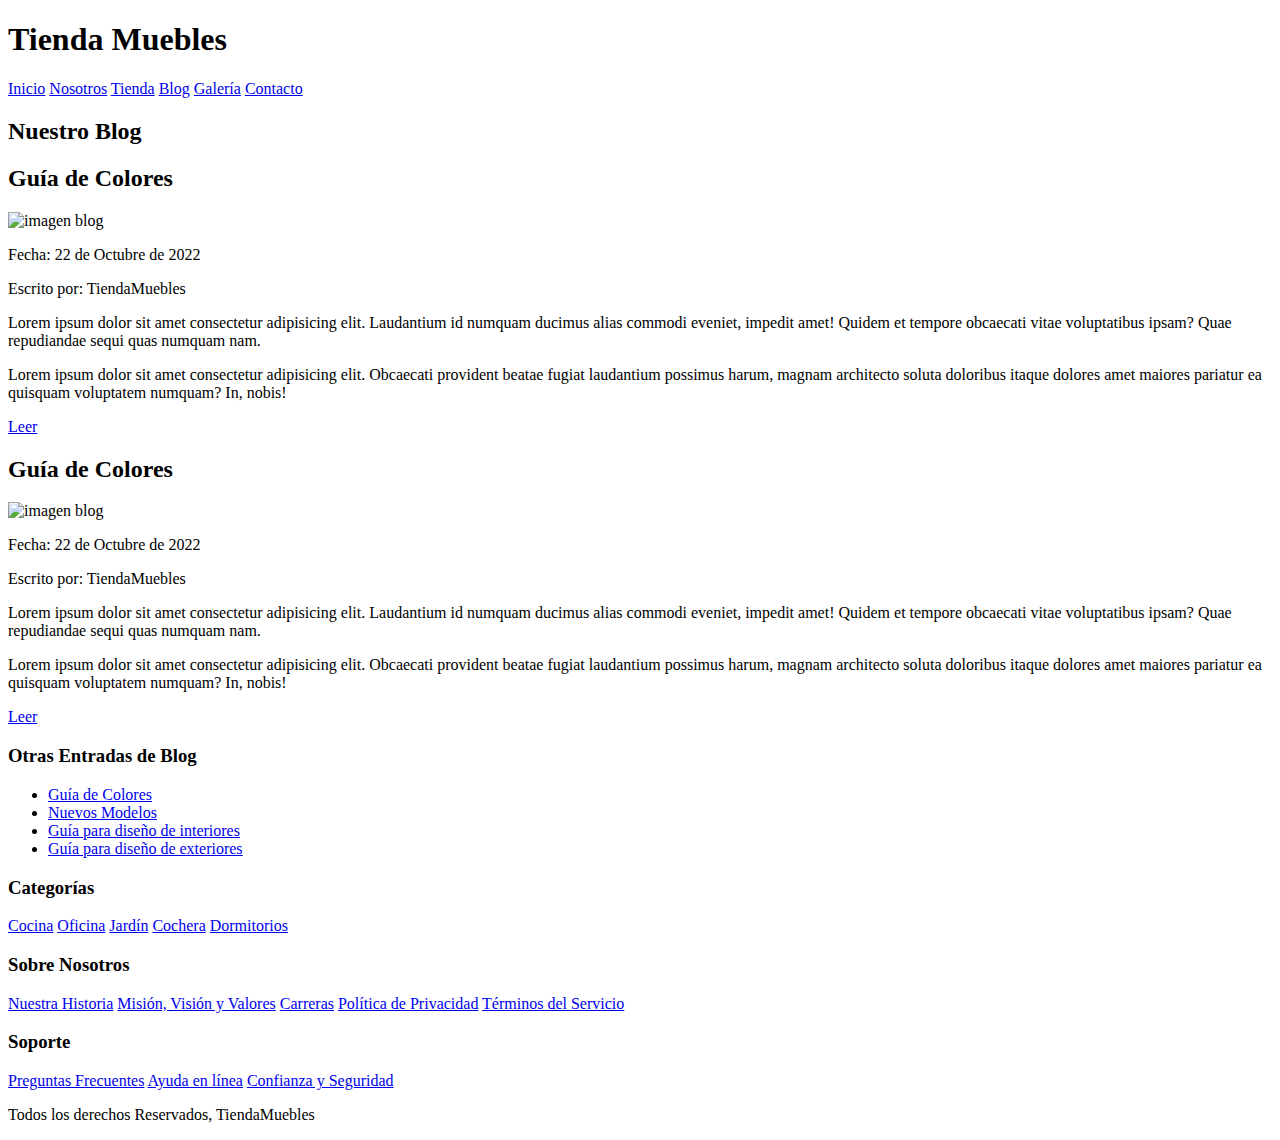
==== blog.html @ 1110c326 "HTML" ====
<!DOCTYPE html>
<html lang="es">
<head>
    <meta charset="UTF-8">
    <meta http-equiv="X-UA-Compatible" content="IE=edge">
    <meta name="viewport" content="width=device-width, initial-scale=1.0">
    <title>Ecommerce - Blog</title>
    <link rel="stylesheet" href="css/normalize.css">
    <link rel="preconnect" href="https://fonts.googleapis.com">
<link rel="preconnect" href="https://fonts.gstatic.com" crossorigin>
<link href="https://fonts.googleapis.com/css2?family=Playfair+Display:wght@700&family=Raleway:wght@400;700;900&display=swap" rel="stylesheet">
    <link rel="stylesheet" href="css/style.css">
</head>
<body>
    <header>
        <h1 class="nombre-sitio">Tienda <span> Muebles </span></h1>
    </header>
    
    <div class="contenedor-navegacion">
        <nav class="nav-principal contenedor">
            <a href="index.html">Inicio</a>
            <a href="nosotros.html">Nosotros</a>
            <a href="tienda.html">Tienda</a>
            <a class="active" href="blog.html">Blog</a>
            <a href="galeria.html">Galería</a>
            <a href="contacto.html">Contacto</a>
        </nav>
    </div>

    
    <main class="contenido-principal contenedor ">
        <h2 class="text-center">Nuestro Blog</h2>
        
        <section class="contenedor-blog">
            <div class="blog">
                <article class="entrada">
                    <h2>Guía de Colores</h2>

                    <div class="imagen">
                        <img src="img/nosotros.jpg" alt="imagen blog">
                    </div>

                    <div class="contenido-blog">
                        <div class="entrada-meta">
                            <p>Fecha: <span>22 de Octubre de 2022</span> </p>
                            <p>Escrito por: <span>TiendaMuebles</span> </p>
                        </div>

                        <div class="entrada-blog">
                            <p>Lorem ipsum dolor sit amet consectetur adipisicing elit. Laudantium id numquam ducimus alias commodi eveniet, impedit amet! Quidem et tempore obcaecati vitae voluptatibus ipsam? Quae repudiandae sequi quas numquam nam.</p>

                            <p>Lorem ipsum dolor sit amet consectetur adipisicing elit. Obcaecati provident beatae fugiat laudantium possimus harum, magnam architecto soluta doloribus itaque dolores amet maiores pariatur ea quisquam voluptatem numquam? In, nobis!</p>
                        </div>
                        <a href="entrada.html" class="btn max-width-30">Leer</a>
                    
                    </div>

                  
                </article>

                <article class="entrada">
                    <h2>Guía de Colores</h2>

                    <div class="imagen">
                        <img src="img/nosotros.jpg" alt="imagen blog">
                    </div>

                    <div class="contenido-blog">
                        <div class="entrada-meta">
                            <p>Fecha: <span>22 de Octubre de 2022</span> </p>
                            <p>Escrito por: <span>TiendaMuebles</span> </p>
                        </div>

                        <div class="entrada-blog">
                            <p>Lorem ipsum dolor sit amet consectetur adipisicing elit. Laudantium id numquam ducimus alias commodi eveniet, impedit amet! Quidem et tempore obcaecati vitae voluptatibus ipsam? Quae repudiandae sequi quas numquam nam.</p>

                            <p>Lorem ipsum dolor sit amet consectetur adipisicing elit. Obcaecati provident beatae fugiat laudantium possimus harum, magnam architecto soluta doloribus itaque dolores amet maiores pariatur ea quisquam voluptatem numquam? In, nobis!</p>
                        </div>

                        <a href="entrada.html" class="btn max-width-30">Leer</a>
                    </div>

                    
                    
                </article>
            </div>

            <aside>
                <h3>Otras Entradas de Blog</h3>
                <ul>
                    <li>
                        <a href="entrada.html">Guía de Colores</a>
                    </li>
                    <li>
                        <a href="entrada.html">Nuevos Modelos</a>
                    </li>
                    <li>
                        <a href="entrada.html">Guía para diseño de interiores</a>
                    </li>
                    <li>
                        <a href="entrada.html">Guía para diseño de exteriores</a>
                    </li>
                </ul>
            </aside>
        </section>
    </main>




    <footer class="site-footer">
        <div class="grid-footer contenedor">
            <div>
                <h3>Categorías</h3>

                <nav class="footer-menu">
                    <a href="#">Cocina</a>
                    <a href="#">Oficina</a>
                    <a href="#">Jardín</a>
                    <a href="#">Cochera</a>
                    <a href="#">Dormitorios</a>
                </nav>
            </div>

            <div>
                <h3>Sobre Nosotros</h3>
                <nav class="footer-menu">
                    <a href="#">Nuestra Historia</a>
                    <a href="#">Misión, Visión y Valores</a>
                    <a href="#">Carreras</a>
                    <a href="#">Política de Privacidad</a>
                    <a href="#">Términos del Servicio</a>
                </nav>
            </div>

            <div>
                <h3>Soporte</h3>
                <nav class="footer-menu">
                    <a href="#">Preguntas Frecuentes</a>
                    <a href="#">Ayuda en línea</a>
                    <a href="#">Confianza y Seguridad</a>
                </nav>
            </div>

        </div>

        <p class="copyright">Todos los derechos Reservados, TiendaMuebles</p>
    </footer>

</body>
</html>
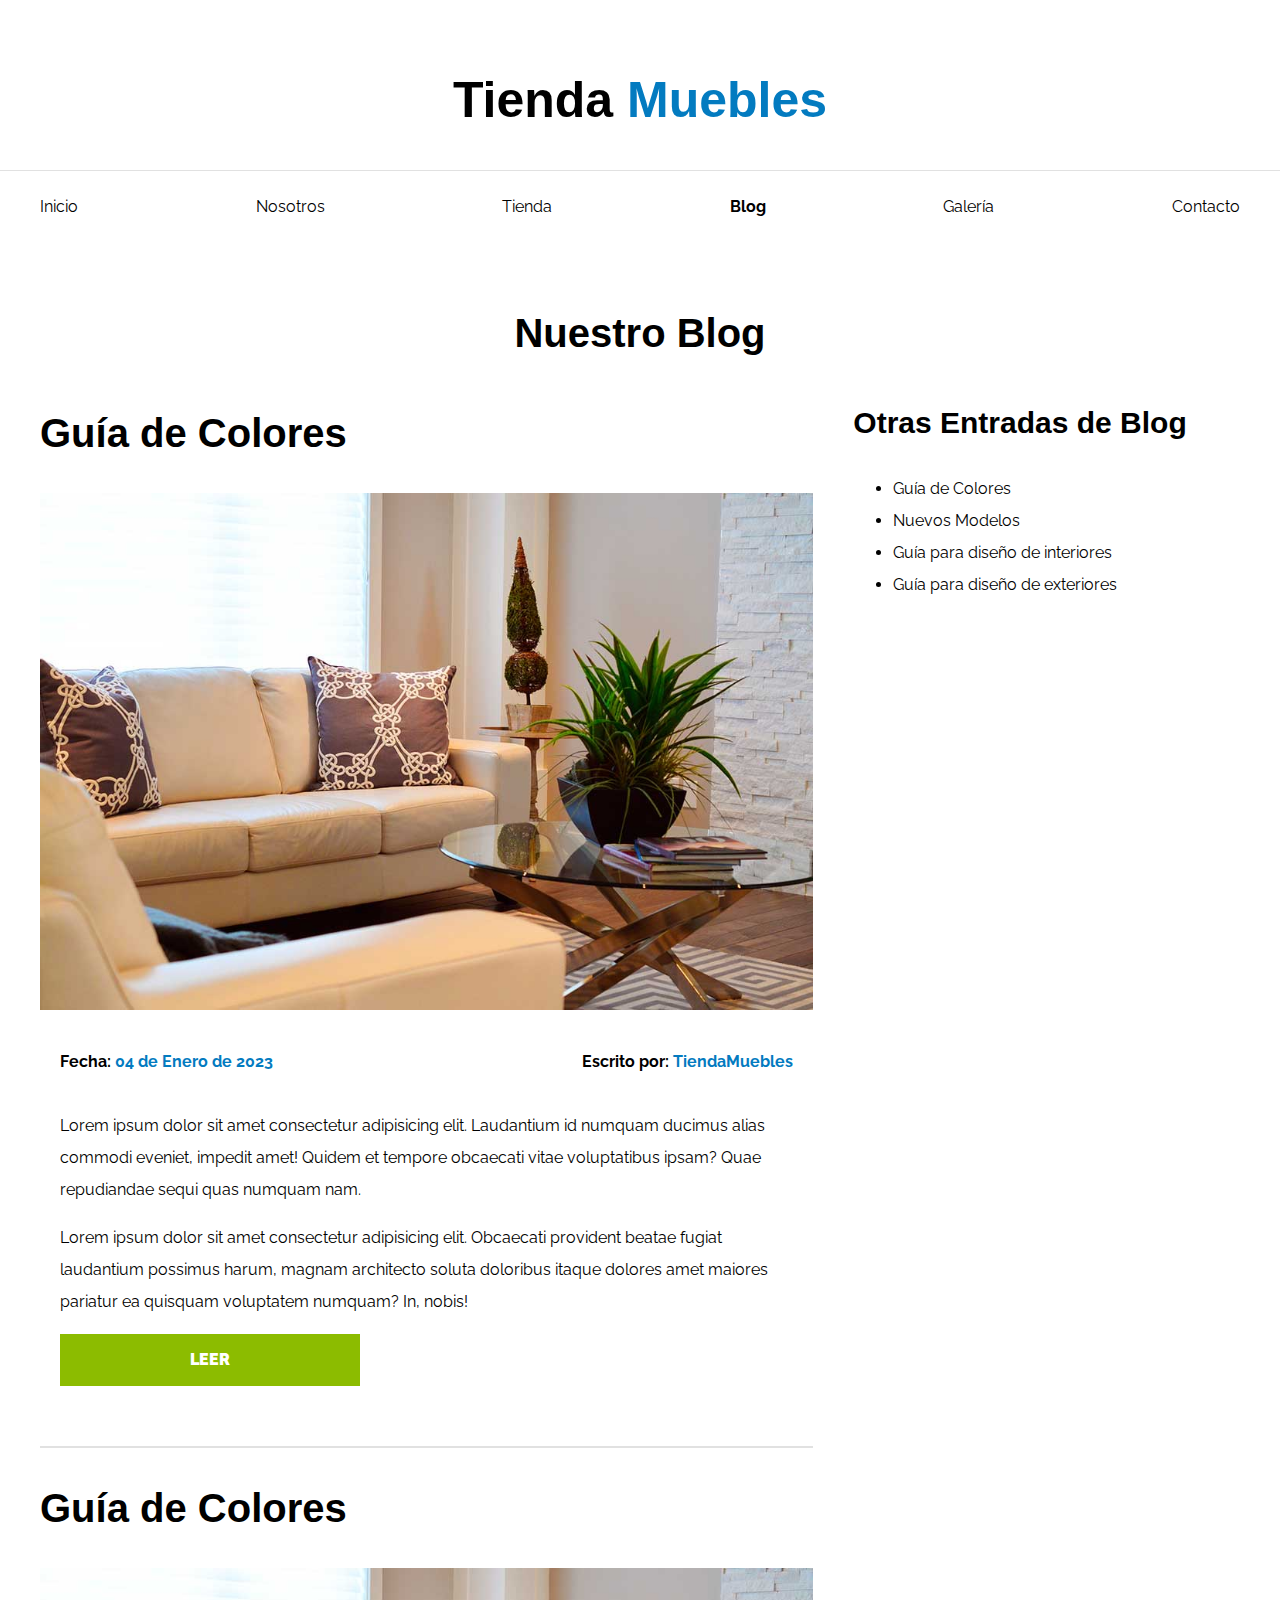
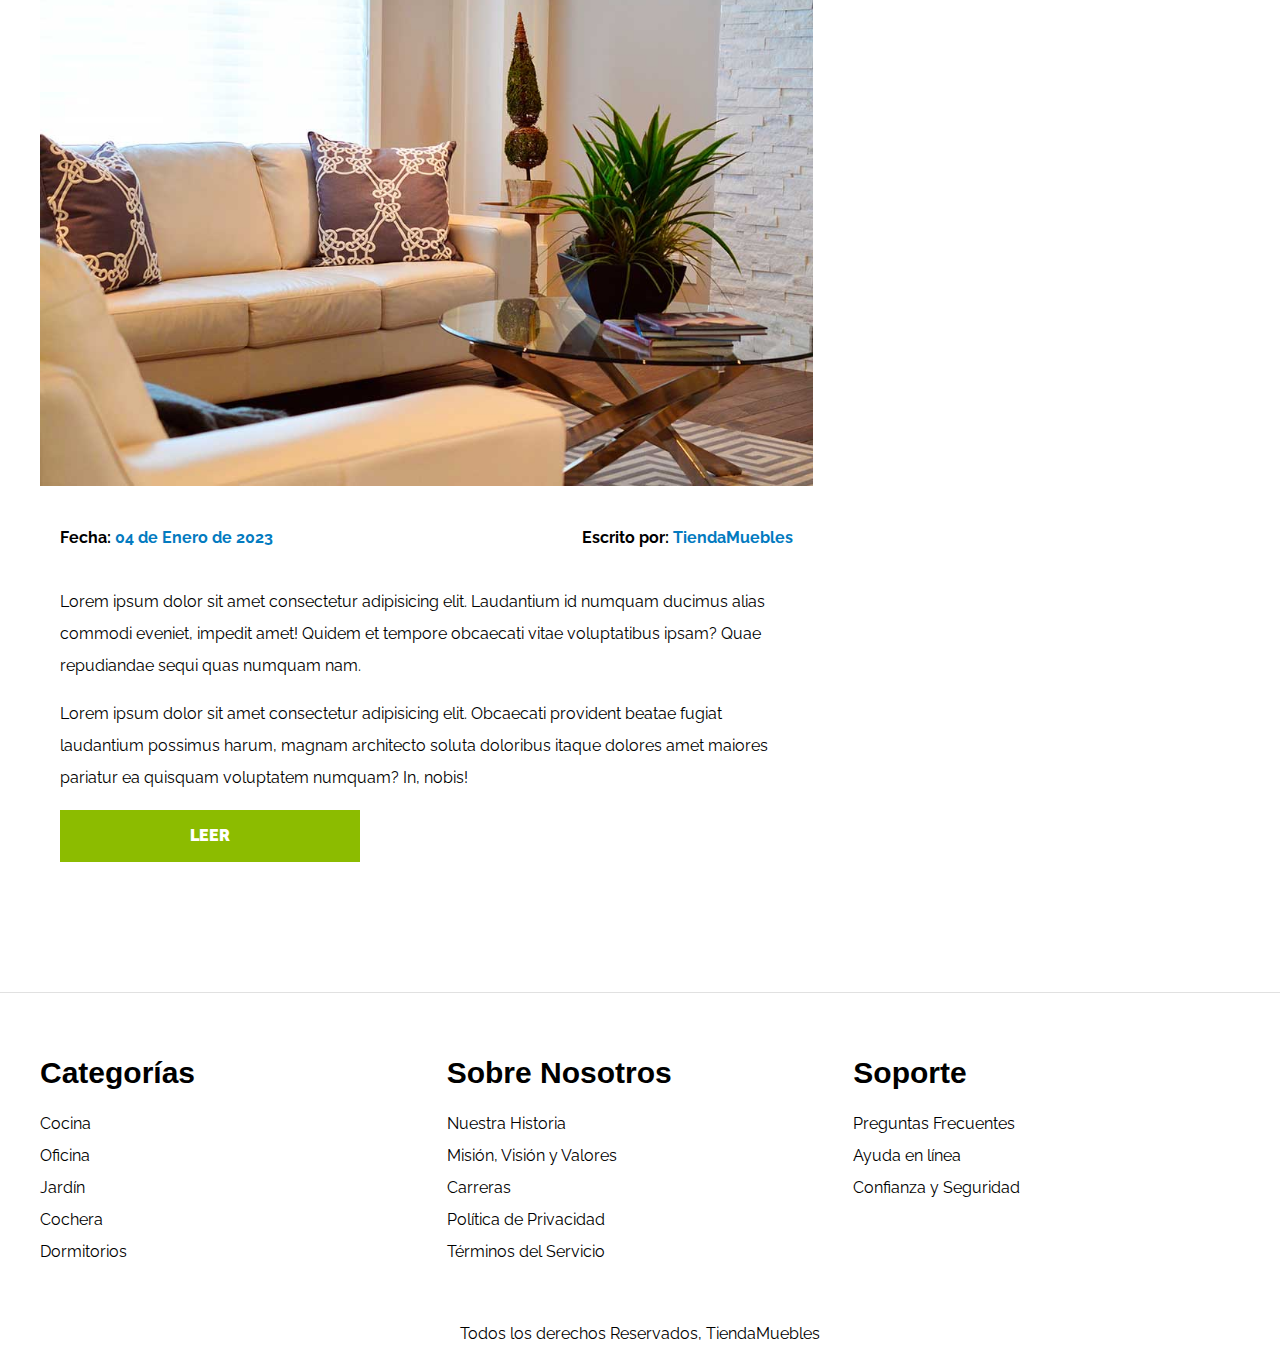
==== commit 57cdac4b: "HTML" ====
--- a/blog.html
+++ b/blog.html
@@ -42,7 +42,7 @@
 
                     <div class="contenido-blog">
                         <div class="entrada-meta">
-                            <p>Fecha: <span>22 de Octubre de 2022</span> </p>
+                            <p>Fecha: <span>04 de Enero de 2023</span> </p>
                             <p>Escrito por: <span>TiendaMuebles</span> </p>
                         </div>
 
@@ -67,7 +67,7 @@
 
                     <div class="contenido-blog">
                         <div class="entrada-meta">
-                            <p>Fecha: <span>22 de Octubre de 2022</span> </p>
+                            <p>Fecha: <span>04 de Enero de 2023</span> </p>
                             <p>Escrito por: <span>TiendaMuebles</span> </p>
                         </div>
 
--- a/css/style.css
+++ b/css/style.css
@@ -0,0 +1,460 @@
+html {
+    box-sizing: border-box;
+    font-size: 62.5%; /* 1REM = 10px */
+}
+*, *:before, *:after {
+    box-sizing: inherit;
+}
+body {
+    font-family: 'Raleway', sans-serif;
+    font-size: 1.6rem;
+    line-height: 2;
+}
+
+/* Globales */
+h1, 
+h2, 
+h3 {
+    font-family: 'Poppins', sans-serif;
+    margin: 0 0 2rem 0;
+}
+h1 {
+    font-size: 3.8rem;
+}
+@media (min-width: 768px) { 
+    h1 {
+        font-size: 5rem;
+    }
+}
+h2 {
+    font-size: 3.2rem;
+}
+@media (min-width: 768px) { 
+    h2 {
+        font-size: 4rem;
+    }
+}
+h3 {
+    font-size: 2.4rem;
+}
+@media (min-width: 768px) { 
+    h3 {
+        font-size: 3rem;
+    }
+}
+a {
+    text-decoration: none;
+    color: #000;
+}
+.contenedor {
+    max-width: 120rem;
+    margin: 0 auto;
+}
+img {
+    max-width: 100%;
+    display: block;
+}
+
+.btn {
+    background-color: #8cbc00;
+    display: block;
+    color: #FFF;
+    text-transform: uppercase;
+    font-weight: 900;
+    padding: 1rem;
+    transition: background-color .3s ease-out ;
+    text-align: center;
+    border: none;
+    width: 100%;
+}
+.btn:hover {
+    background-color: #769c02;
+    cursor: pointer;
+}
+
+@media (min-width: 768px) { 
+    .btn {  width: auto;    }
+}
+
+
+
+/** Utilidades */
+.text-center {
+    text-align: center;
+}
+
+@media (min-width: 768px) { 
+    .max-width-30 {
+        max-width: 30rem;
+    }
+}
+
+
+/** Header y Navegacion **/
+.nombre-sitio {
+    margin-top: 5rem;
+    text-align: center;
+}
+.nombre-sitio span {
+    color: #037bc0;
+}
+.contenedor-navegacion {
+    border-top: .1rem solid #e1e1e1;
+}
+.nav-principal {
+    padding: 2rem 0;
+    display: flex;
+    flex-direction: column;
+    align-items: center;
+}
+
+.contenedor-navegacion .active{
+    font-weight: bold;
+}
+
+@media (min-width: 768px) { 
+    .nav-principal {
+        justify-content: space-between;
+        flex-direction: row;
+    }
+}
+
+.hero {
+    background-image: url(../img/principal.jpg);
+    background-repeat: no-repeat;
+    background-size: cover;
+    background-position: center center;
+    height: 25rem;
+}
+
+@media (min-width: 768px) { 
+    .hero {
+        height: 55rem;
+    }
+}
+
+/** Categorias **/
+.categorias {
+    padding: 5rem 0;
+}
+.categoria {
+    margin-bottom: 2rem;
+}
+@media (min-width: 768px) { 
+    .categoria {
+        margin-bottom: 0;
+    }
+}
+.categoria img {
+    width: 100%;
+}
+.categoria a {
+    text-align: center;
+    display: block;
+    padding: 2rem;
+    font-size: 2rem;
+}
+.categoria a:hover {
+    background-color: #037bc0;
+    color: #FFFFFF;
+    font-weight: bold;
+    border-bottom-right-radius: 1rem;
+}
+@media (min-width: 768px) { 
+    .listado-categorias {
+        display: grid;
+        grid-template-columns: repeat(3, 1fr);
+        gap: 2rem;
+    }
+    
+}
+
+/** Bloque Nosotros */
+.sobre-nosotros {
+    background-image: linear-gradient( to bottom, transparent 50%, #037bc0 50%, #037bc0 100% ), url(../img/nosotros.jpg);
+    background-position: center, top left;
+    background-repeat: no-repeat;
+    background-size: 100%, 70rem;
+}
+
+@media (min-width: 768px) { 
+    .sobre-nosotros {
+        background-image: linear-gradient( to right, transparent 50%, #037bc0 50%, #037bc0 100% ), url(../img/nosotros.jpg);
+        background-position: left center ;
+        padding: 10rem 0;
+        background-size: 100%, 160rem;
+    }
+}
+.sobre-nosotros-grid {
+    display: grid;
+    grid-template-rows: repeat(2, 1fr);
+}
+@media (min-width: 768px) { 
+    .sobre-nosotros-grid {
+        grid-template-columns: repeat(2, 1fr);
+        grid-template-rows: unset;
+        column-gap: 10rem;
+    }
+}
+.texto-nosotros {
+    grid-row: 2 / 3;
+    color: #FFF;
+    padding: 5rem;
+}
+@media (min-width: 768px) { 
+    .texto-nosotros {
+        grid-column: 2 / 3;
+    }
+}
+
+/** Listado de Productos **/
+.contenido-principal {
+    padding-top: 5rem;
+}
+@media (min-width: 768px) { 
+    .listado-productos {
+        display: grid;
+        grid-template-columns: repeat(6, 1fr);
+        gap: 2rem;
+    }
+    .producto:nth-child(1) {
+        grid-column-start: 1;
+        grid-column-end: 7;
+        display: grid;
+        grid-template-columns: 3fr 1fr;
+    }
+    .producto:nth-child(1) img {
+        height: 43rem;
+        width: 100%;
+        object-fit: cover;
+    }
+    .producto:nth-child(2) {
+        grid-column-start: 1;
+        grid-column-end: 4;
+    }
+    .producto:nth-child(2) img,
+    .producto:nth-child(3) img {
+        height: 30rem;
+        width: 100%;
+        object-fit: cover;
+    }
+    .producto:nth-child(3) {
+        grid-column-start: 4;
+        grid-column-end: 7;
+    }
+    .producto:nth-child(4) {
+        grid-column-start: 1;
+        grid-column-end: 3;
+    }
+    .producto:nth-child(5) {
+        grid-column-start: 3;
+        grid-column-end: 5;
+    }
+    .producto:nth-child(6) {
+        grid-column-start: 5;
+        grid-column-end: 7;
+    }
+}
+
+
+
+.producto {
+    background-color: #037bc0;
+    margin-bottom: 2rem;
+}
+@media (min-width: 768px) { 
+    .producto {
+        margin-bottom: 0;
+    }
+}
+.producto:last-of-type {
+    margin-bottom: 0;
+}
+
+.texto-producto {
+    text-align: center;
+    color: #FFFFFF;
+    padding: 2rem;
+}
+.texto-producto h3 {
+    margin: 0;
+}
+.texto-producto p {
+    margin: 0 0 .5rem 0;
+}
+.texto-producto .precio {
+    font-size: 2.8rem;
+    font-weight: 900;
+}
+
+/** Footer **/
+.site-footer {
+    border-top: 1px solid #e1e1e1;
+    margin-top: 5rem;
+    padding-top: 5rem;
+}
+.site-footer h3 {
+    margin-bottom: .5rem;
+    text-align: center;
+}
+@media (min-width: 768px) { 
+    .site-footer h3 {
+        text-align: left;
+    }
+    .grid-footer {
+        display: grid;
+        grid-template-columns: repeat(3, 1fr);
+        gap: 2rem;
+    }
+}
+
+.grid-footer > div {
+    margin-bottom: 2rem;
+}
+@media (min-width: 768px) { 
+    .grid-footer > div {
+        margin: 0;
+    }
+}
+
+
+.footer-menu a {
+    display: block;
+    text-align: center;
+}
+.footer-menu a:hover{   text-decoration: underline;   }
+
+@media (min-width: 768px) { 
+    .footer-menu a {
+        text-align: left;
+    }
+}
+
+.copyright {
+    margin-top: 5rem;
+    text-align: center;
+}
+
+/** Nosotros **/
+.contenido-nosotros {
+    display: grid;
+    grid-template-columns: 1fr 2fr;
+    grid-template-columns: repeat(auto-fit, minmax( 25rem, 1fr ) );
+    column-gap: 4rem;
+}
+
+.informacion-nosotros {
+    display: flex;
+    flex-direction: column;
+    justify-content: center;
+    padding: 5rem;
+}
+@media (min-width: 768px) { 
+    .informacion-nosotros {
+        padding: 0;
+    }
+}
+
+/** Blog */
+@media (min-width: 768px) { 
+    .contenedor-blog {
+        display: grid;
+        grid-template-columns: 2fr 1fr;
+        column-gap: 4rem;
+    }
+}
+
+.entrada {
+    border-bottom: 2px solid #e1e1e1;
+    margin-bottom: 2rem;
+    padding-bottom: 4rem;
+}
+.entrada h2 {
+    text-align: center;
+}
+@media (min-width: 768px) { 
+    .entrada h2 {
+        text-align: left;
+    }
+}
+.contenido-blog {
+    padding: 2rem;
+}
+.entrada:last-of-type {
+    border: none;
+}
+@media (min-width: 768px) { 
+    .entrada-meta {
+        display: flex;
+        justify-content: space-between;
+    }
+}
+
+.entrada-meta p {
+    font-weight: bold;
+}
+.entrada-meta span {
+    color: #037bc0;
+}
+.contenido-entrada-blog {
+    width: 60rem;
+    margin: 0 auto;
+}
+
+/** Galeria **/
+.galeria {
+    list-style: none;
+    padding: 0;
+    margin: 0;
+    display: grid;
+    grid-template-columns: repeat(2, 1fr);
+    gap: 2rem;
+}
+
+@media (min-width: 768px) { 
+    .galeria {
+        grid-template-columns: repeat(3, 1fr);
+    }
+}
+
+.galeria img {
+    height: 40rem;
+    width: 40rem;
+    object-fit: cover;
+}
+/* Formulario */
+.formulario {
+    max-width: 60rem;
+    margin: 0 auto;
+}
+
+.formulario fieldset {
+   border: 1px solid black;
+   margin-bottom: 2rem;
+}
+.formulario legend {
+    background-color: #005485;
+    width: 100%;
+    text-align: center;
+    color: #FFF;
+    text-transform: uppercase;
+    font-weight: 900;
+    padding: 1rem;
+    margin-bottom: 4rem;
+
+}
+
+.campo {
+    display: flex;
+    margin-bottom: 2rem;
+}
+.campo label {
+    flex-basis: 10rem;
+} 
+.campo input:not([type="radio"]),
+.campo textarea,
+.campo select  {
+    flex: 1;
+    border: 1px solid #e1e1e1;
+    padding: 1rem;
+}